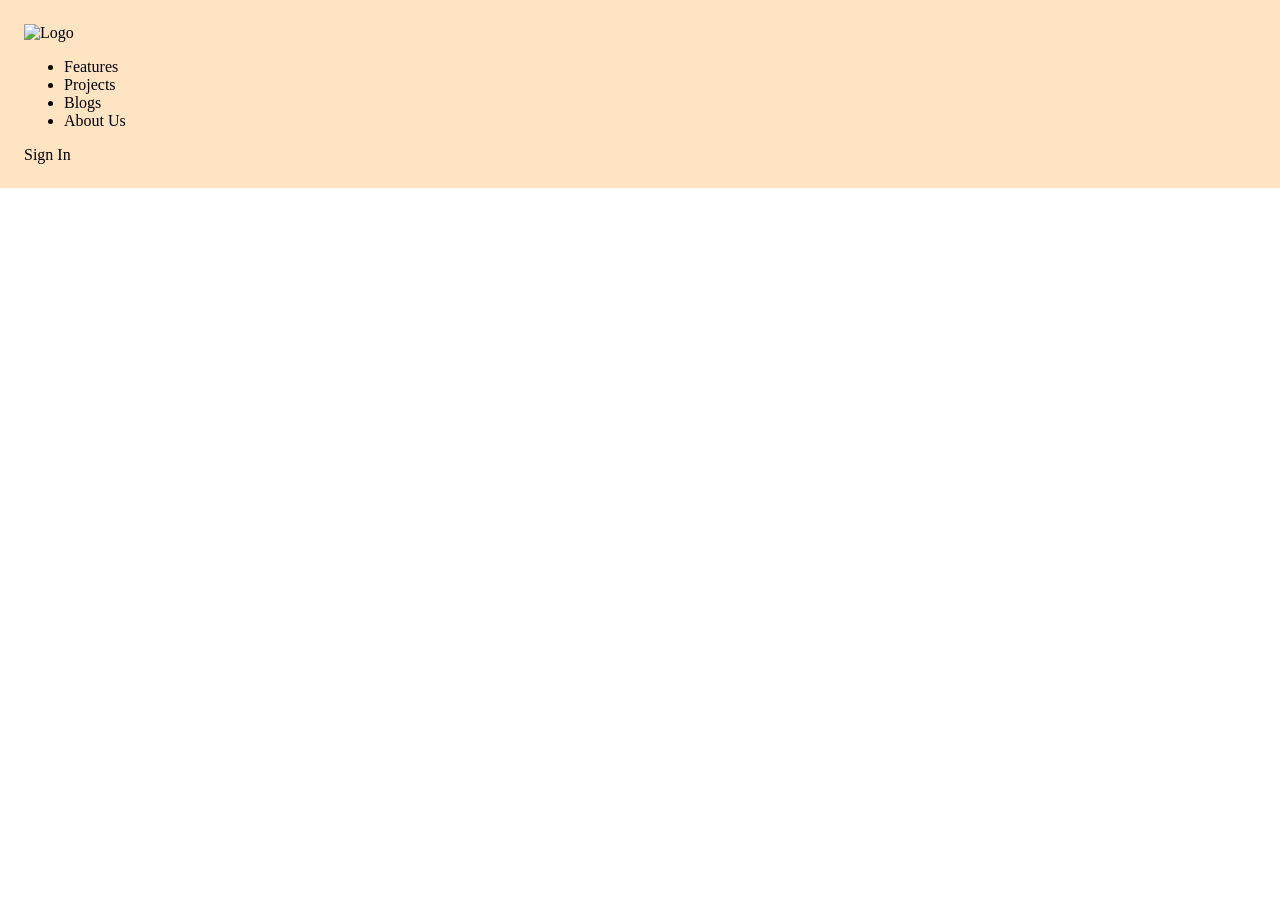
==== profile-website/src/index.html @ afe93491 "push" ====
<!DOCTYPE html>
<html lang="en">
<head>
    <meta charset="UTF-8">
    <meta name="viewport" content="width=device-width, initial-scale=1.0">
    <link rel="stylesheet" href="./style.css">
    <title>My-Portfolio</title>
</head>
<body>
    <div class="container">
        <div class="container-navbar">
            <img src="/ASSETS/Frame 19.png" alt="Logo">
            <ul>
                <li><span>Features</span></li>
                <li>Projects</li>
                <li>Blogs</li>
                <li>About Us</li>
            </ul>
            <div class="CTA">Sign In</div>
        </div>
        <div class="container-hero-section"></div>
    </div>
</body>
</html>
---- profile-website/src/style.css ----
body {
    margin: 0;
    padding: 0;
    display: block;
    direction: inherit;
}

.container {
    display: flex;
    flex-direction: column;
    margin: inherit;
    padding: 24px;
    background-color: bisque;
}
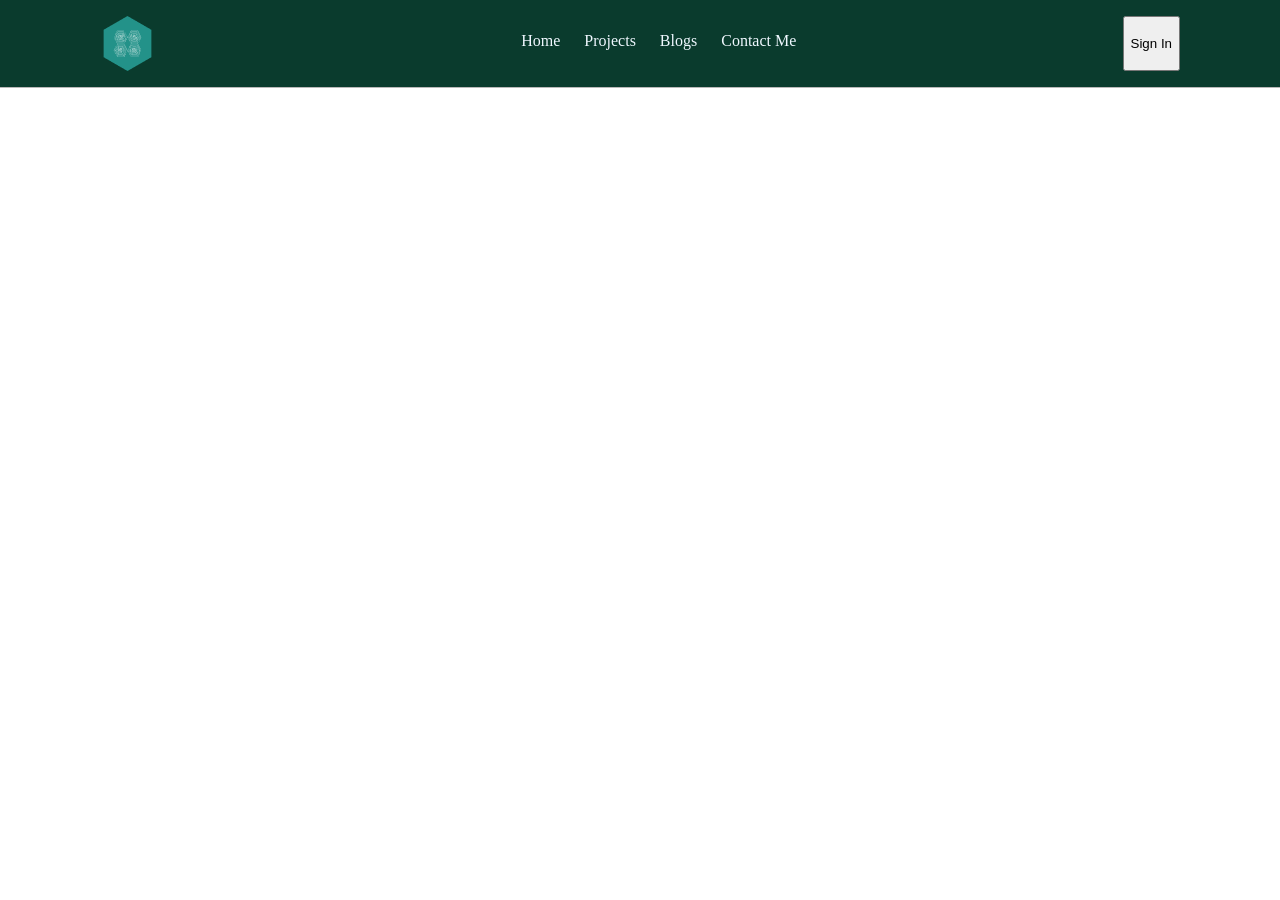
==== commit dac0d9af: "push" ====
--- a/profile-website/src/index.html
+++ b/profile-website/src/index.html
@@ -9,14 +9,14 @@
 <body>
     <div class="container">
         <div class="container-navbar">
-            <img src="/ASSETS/Frame 19.png" alt="Logo">
+            <img src="/src/assets/logo.png" alt="Logo">
             <ul>
-                <li><span>Features</span></li>
+                <li id="active">Home</li>
                 <li>Projects</li>
                 <li>Blogs</li>
-                <li>About Us</li>
+                <li>Contact Me</li>
             </ul>
-            <div class="CTA">Sign In</div>
+            <button class="CTA">Sign In</button>
         </div>
         <div class="container-hero-section"></div>
     </div>
--- a/profile-website/src/style.css
+++ b/profile-website/src/style.css
@@ -1,14 +1,56 @@
+* {
+    box-sizing: border-box;
+}
 body {
-    margin: 0;
-    padding: 0;
-    display: block;
-    direction: inherit;
+    width: 1440px;
+    overflow-y: auto;
+    overflow-x: hidden;
+    background-color: rgb(255, 255, 255);
+    background-repeat: no-repeat;
+    background-position: center;
+    display: flex;
+    flex-direction: column;
+    margin: 0px;
+    padding: 0px;
 }
 
-.container {
+.Container {
+    width: 100vw;
+    flex-wrap: wrap;
+    gap: 32px;
     display: flex;
     flex-direction: column;
-    margin: inherit;
-    padding: 24px;
-    background-color: bisque;
-}+}
+
+.container-navbar {
+    display: flex;
+    width: 100vw;
+    flex-direction: row;
+    align-content: center;
+    padding: 16px 100px;
+    margin: 0;
+    justify-content: space-between;
+    background-color: rgb(10, 59, 45);
+    border-bottom: 0.05rem solid #b9b8b8;
+    color: aliceblue;
+    position: relative;
+}
+
+
+ul {
+    display: flex;
+    flex-direction: row;
+    gap: 24px;
+    position: relative;
+}
+li {
+    list-style: none;
+    font-size: 16px;
+    font-weight: 200;
+    font-style: normal;
+}
+#active {
+padding-bottom: 4px;
+font-weight: 500;
+}
+
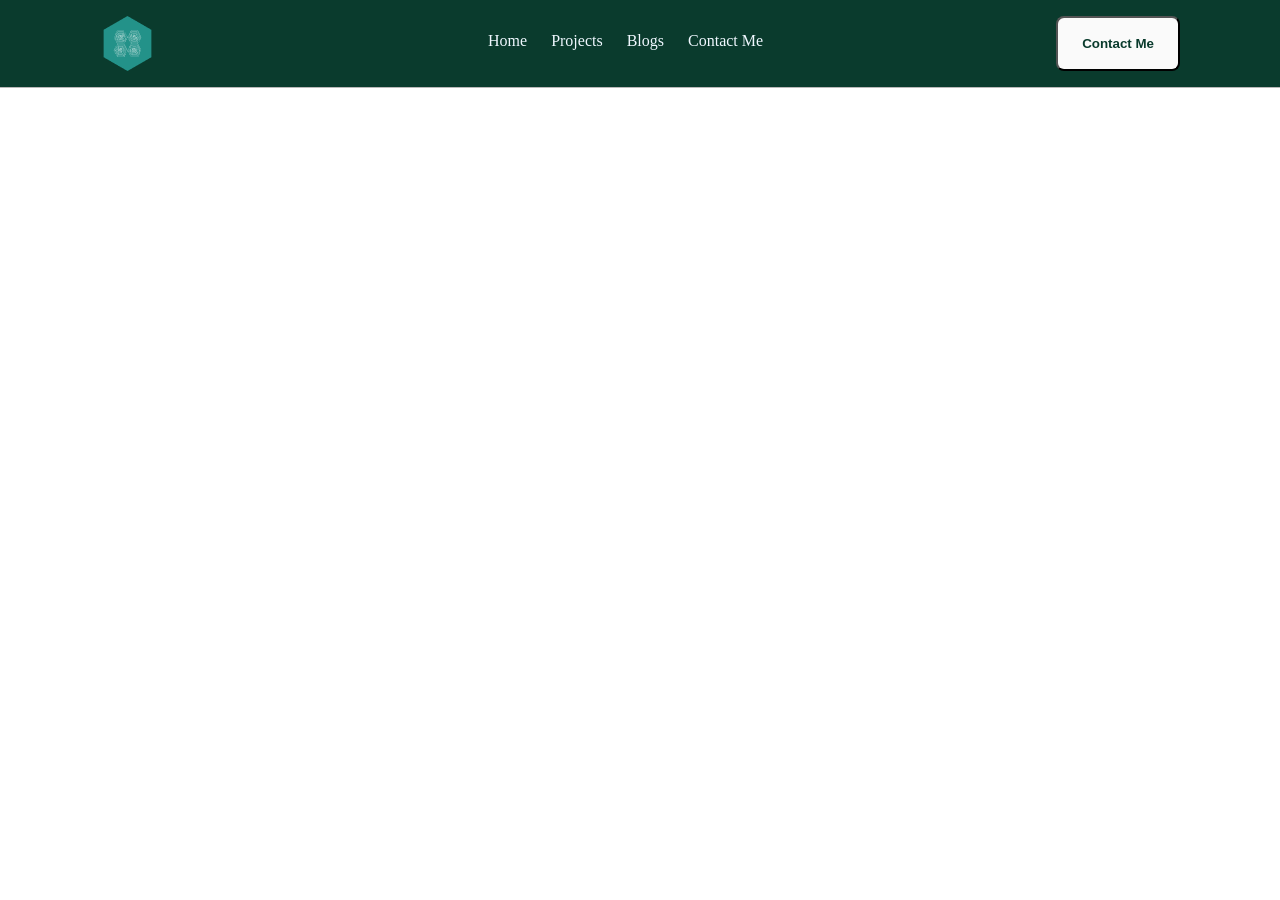
==== commit 4ebc68f8: "push" ====
--- a/profile-website/src/index.html
+++ b/profile-website/src/index.html
@@ -16,7 +16,7 @@
                 <li>Blogs</li>
                 <li>Contact Me</li>
             </ul>
-            <button class="CTA">Sign In</button>
+            <button class="CTA">Contact Me</button>
         </div>
         <div class="container-hero-section"></div>
     </div>
--- a/profile-website/src/style.css
+++ b/profile-website/src/style.css
@@ -54,3 +54,15 @@
 font-weight: 500;
 }
 
+button {
+    background-color: #fafafa;
+    color: rgb(10, 59, 45);
+    font-weight: bold;
+    border-radius: 8px;
+    align-items: center;
+    padding: 12px 24px;
+    justify-content: center;
+    position: relative;
+    margin: 0%;
+}
+
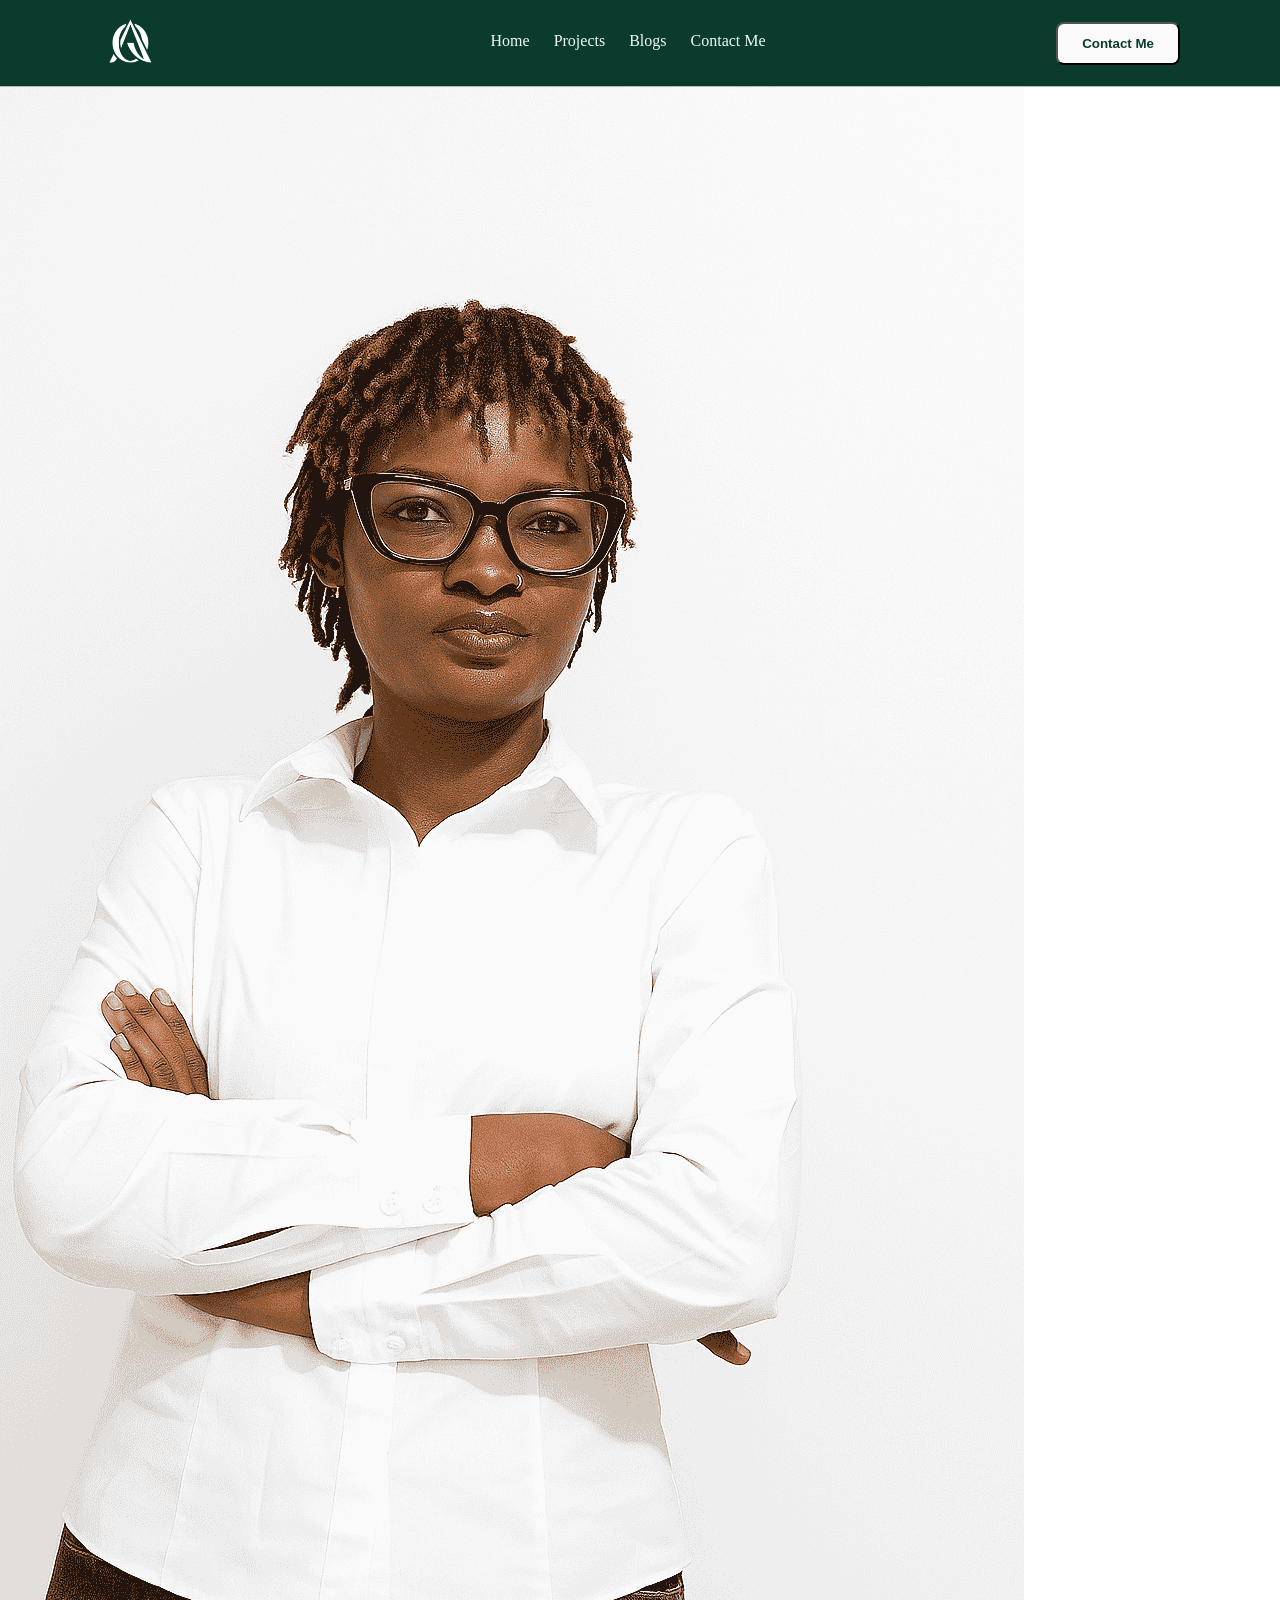
==== commit c9b33275: "push" ====
--- a/profile-website/src/index.html
+++ b/profile-website/src/index.html
@@ -9,7 +9,7 @@
 <body>
     <div class="container">
         <div class="container-navbar">
-            <img src="/src/assets/logo.png" alt="Logo">
+            <img src="./src/assets/new_logo-removebg-preview.png" alt="Logo">
             <ul>
                 <li id="active">Home</li>
                 <li>Projects</li>
@@ -18,7 +18,10 @@
             </ul>
             <button class="CTA">Contact Me</button>
         </div>
-        <div class="container-hero-section"></div>
+        <div class="container-hero-section">
+            <div></div>
+            <img src="/profile-website/src/src/assets/ChatGPT Image Aug 25, 2025, 02_21_11 PM (1).png" alt="Hero Image">
+        </div>
     </div>
 </body>
 </html>
--- a/profile-website/src/style.css
+++ b/profile-website/src/style.css
@@ -27,6 +27,7 @@
     width: 100vw;
     flex-direction: row;
     align-content: center;
+    align-items: center;
     padding: 16px 100px;
     margin: 0;
     justify-content: space-between;
@@ -36,7 +37,10 @@
     position: relative;
 }
 
-
+.container-navbar img {
+    width: 60px;
+    height: 48px;
+}
 ul {
     display: flex;
     flex-direction: row;
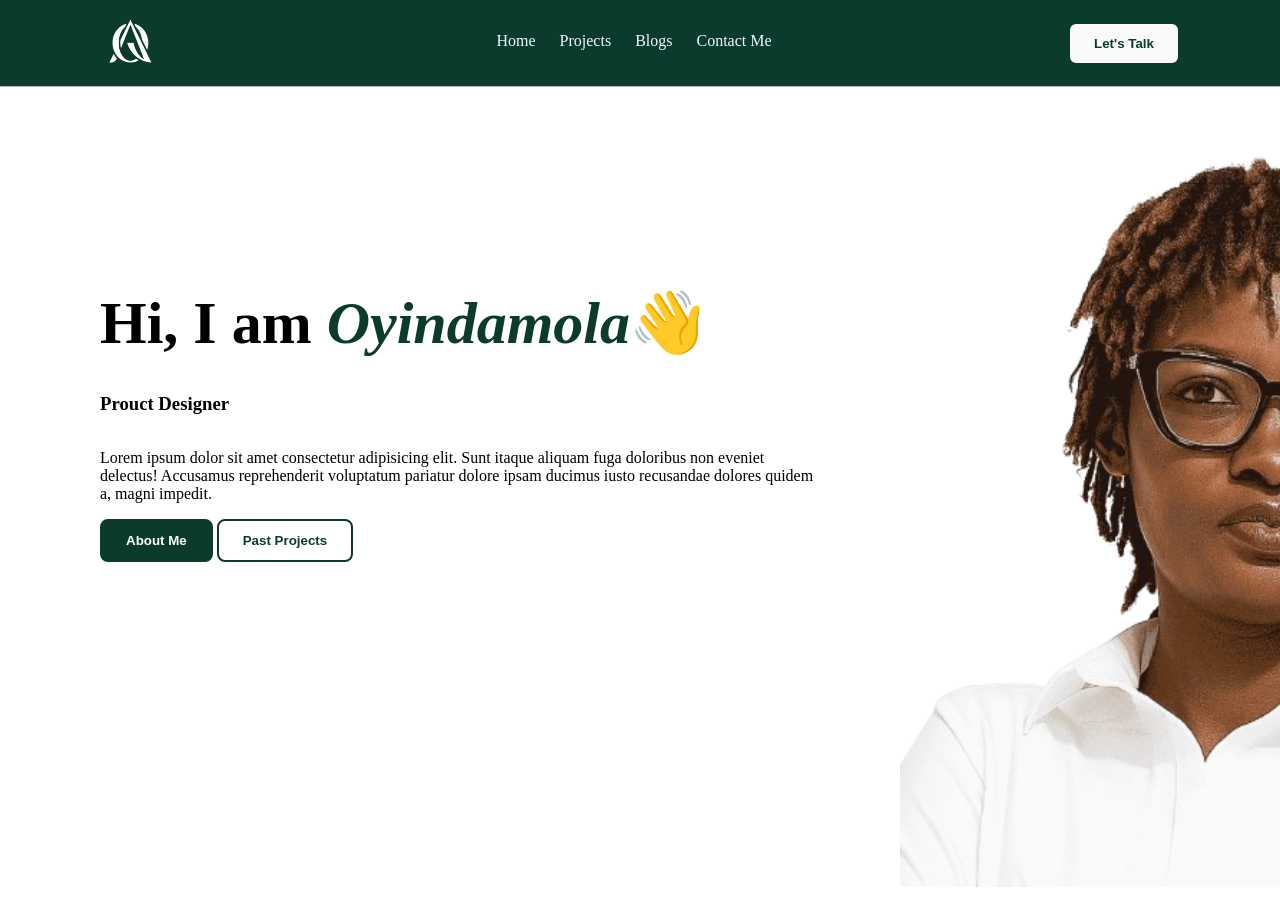
==== commit ea769381: "push" ====
--- a/profile-website/src/index.html
+++ b/profile-website/src/index.html
@@ -16,11 +16,19 @@
                 <li>Blogs</li>
                 <li>Contact Me</li>
             </ul>
-            <button class="CTA">Contact Me</button>
+            <button class="CTA"><a href="">Let's Talk</a></button>
         </div>
         <div class="container-hero-section">
-            <div></div>
-            <img src="/profile-website/src/src/assets/ChatGPT Image Aug 25, 2025, 02_21_11 PM (1).png" alt="Hero Image">
+            <div class="Hero-text">
+                <h1>Hi, I am <span>Oyindamola</span>👋</h1>
+                <h3>Prouct Designer</h3>
+                <p>Lorem ipsum dolor sit amet consectetur adipisicing elit. Sunt itaque aliquam fuga doloribus non eveniet delectus! Accusamus reprehenderit voluptatum pariatur dolore ipsam ducimus iusto recusandae dolores quidem a, magni impedit.</p>
+                <div>
+                    <button id="Primary-CTA"><a href="">About Me</a></button>
+                    <button id="secondary-CTA"><a href="">Past Projects</a></button>
+                </div>
+            </div>
+            <img src="/profile-website/src/src/assets/passport_new__1_-removebg-preview.png" alt="Hero Image">
         </div>
     </div>
 </body>
--- a/profile-website/src/style.css
+++ b/profile-website/src/style.css
@@ -3,8 +3,7 @@
 }
 body {
     width: 1440px;
-    overflow-y: auto;
-    overflow-x: hidden;
+    overflow: auto;
     background-color: rgb(255, 255, 255);
     background-repeat: no-repeat;
     background-position: center;
@@ -63,6 +62,9 @@
     color: rgb(10, 59, 45);
     font-weight: bold;
     border-radius: 8px;
+    border-color: white;
+    border: 2px solid;
+    border-color: rgb(10, 59, 45);
     align-items: center;
     padding: 12px 24px;
     justify-content: center;
@@ -70,3 +72,67 @@
     margin: 0%;
 }
 
+.container-hero-section {
+    display: flex;
+    flex-direction: row;
+    flex: 1;
+    position: relative;
+    margin: 0;
+    padding: 0px 100px;
+}
+.Hero-text {
+    display: flex;
+    flex-direction: column;
+    gap: 16px;
+    max-width: 720px;
+    padding: 200px 0px;
+    align-self: center;
+}
+.container-hero-section img {
+    height:800px;
+    width: 700px;
+    position: absolute;
+    margin-left: 800px;
+    padding: 0;
+}
+p {
+    margin: 0;
+}
+h1{
+    margin: 0; 
+    font-size: 60px;
+}
+span {
+    color: rgb(10, 59, 45);
+    font-style: italic;
+}
+#Primary-CTA {
+    background-color: rgb(10, 59, 45);
+    color: white;
+    font-weight: bold;
+    border-radius: 8px;
+    border: 2px solid;
+    border-color: rgb(10, 59, 45);
+    align-items: center;
+    padding: 12px 24px;
+    justify-content: center;
+    position: relative;
+    margin: 0%;
+}
+#secondary-CTA {
+    background-color:white;
+    color: rgb(10, 59, 45);
+    font-weight: bold;
+    border-radius: 8px;
+    border: 2px solid;
+    border-color: rgb(10, 59, 45);
+    align-items: center;
+    padding: 12px 24px;
+    justify-content: center;
+    position: relative;
+    margin: 0%;
+}
+a {
+    text-decoration: none;
+    color: inherit;
+}
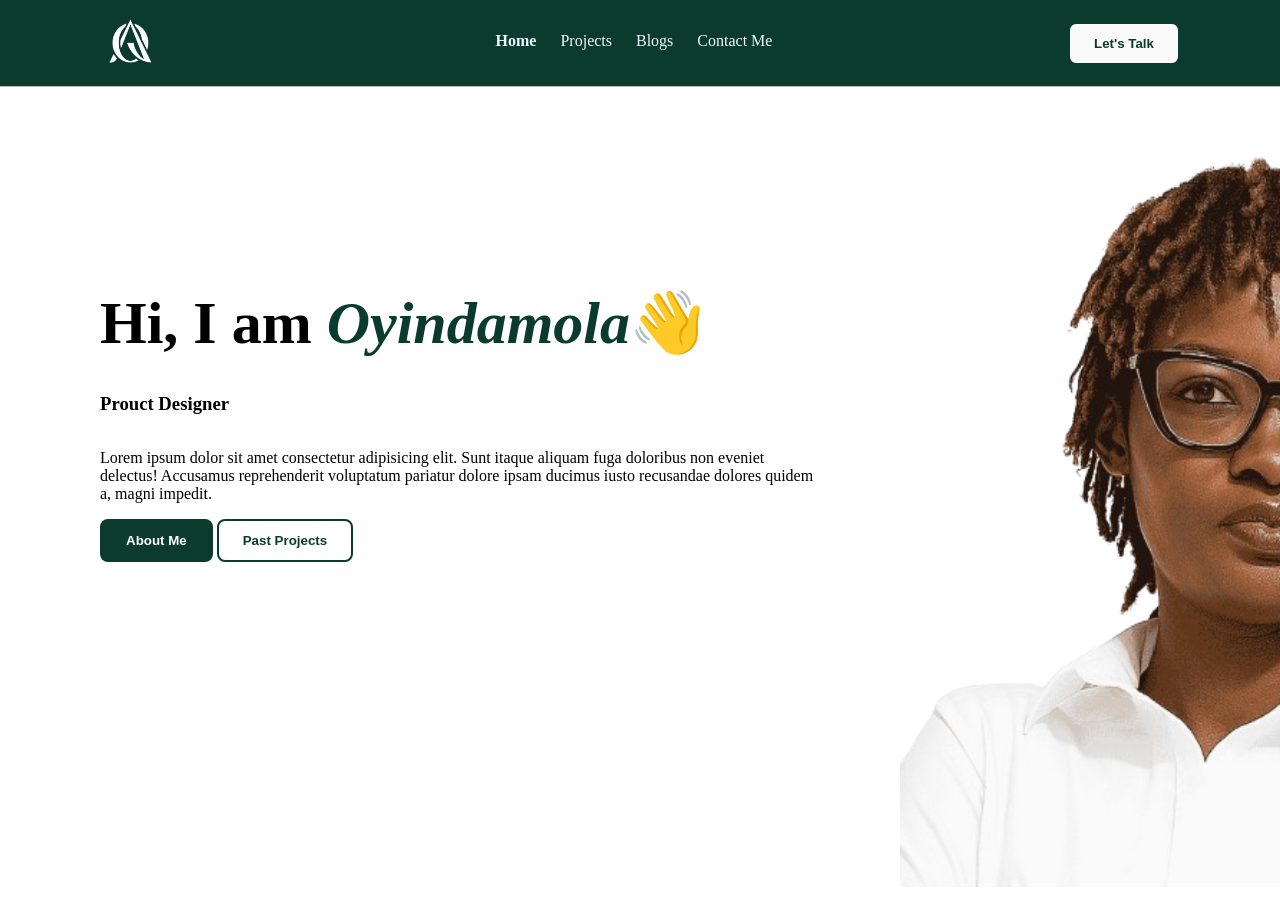
==== commit 1725e366: "push" ====
--- a/profile-website/src/index.html
+++ b/profile-website/src/index.html
@@ -11,10 +11,10 @@
         <div class="container-navbar">
             <img src="./src/assets/new_logo-removebg-preview.png" alt="Logo">
             <ul>
-                <li id="active">Home</li>
-                <li>Projects</li>
-                <li>Blogs</li>
-                <li>Contact Me</li>
+                <li id="active"><a href="">Home</a></li>
+                <li><a href="">Projects</a></li>
+                <li><a href="">Blogs</a></li>
+                <li><a href="">Contact Me</a></li>
             </ul>
             <button class="CTA"><a href="">Let's Talk</a></button>
         </div>
--- a/profile-website/src/style.css
+++ b/profile-website/src/style.css
@@ -54,7 +54,7 @@
 }
 #active {
 padding-bottom: 4px;
-font-weight: 500;
+font-weight: bolder;
 }
 
 button {
